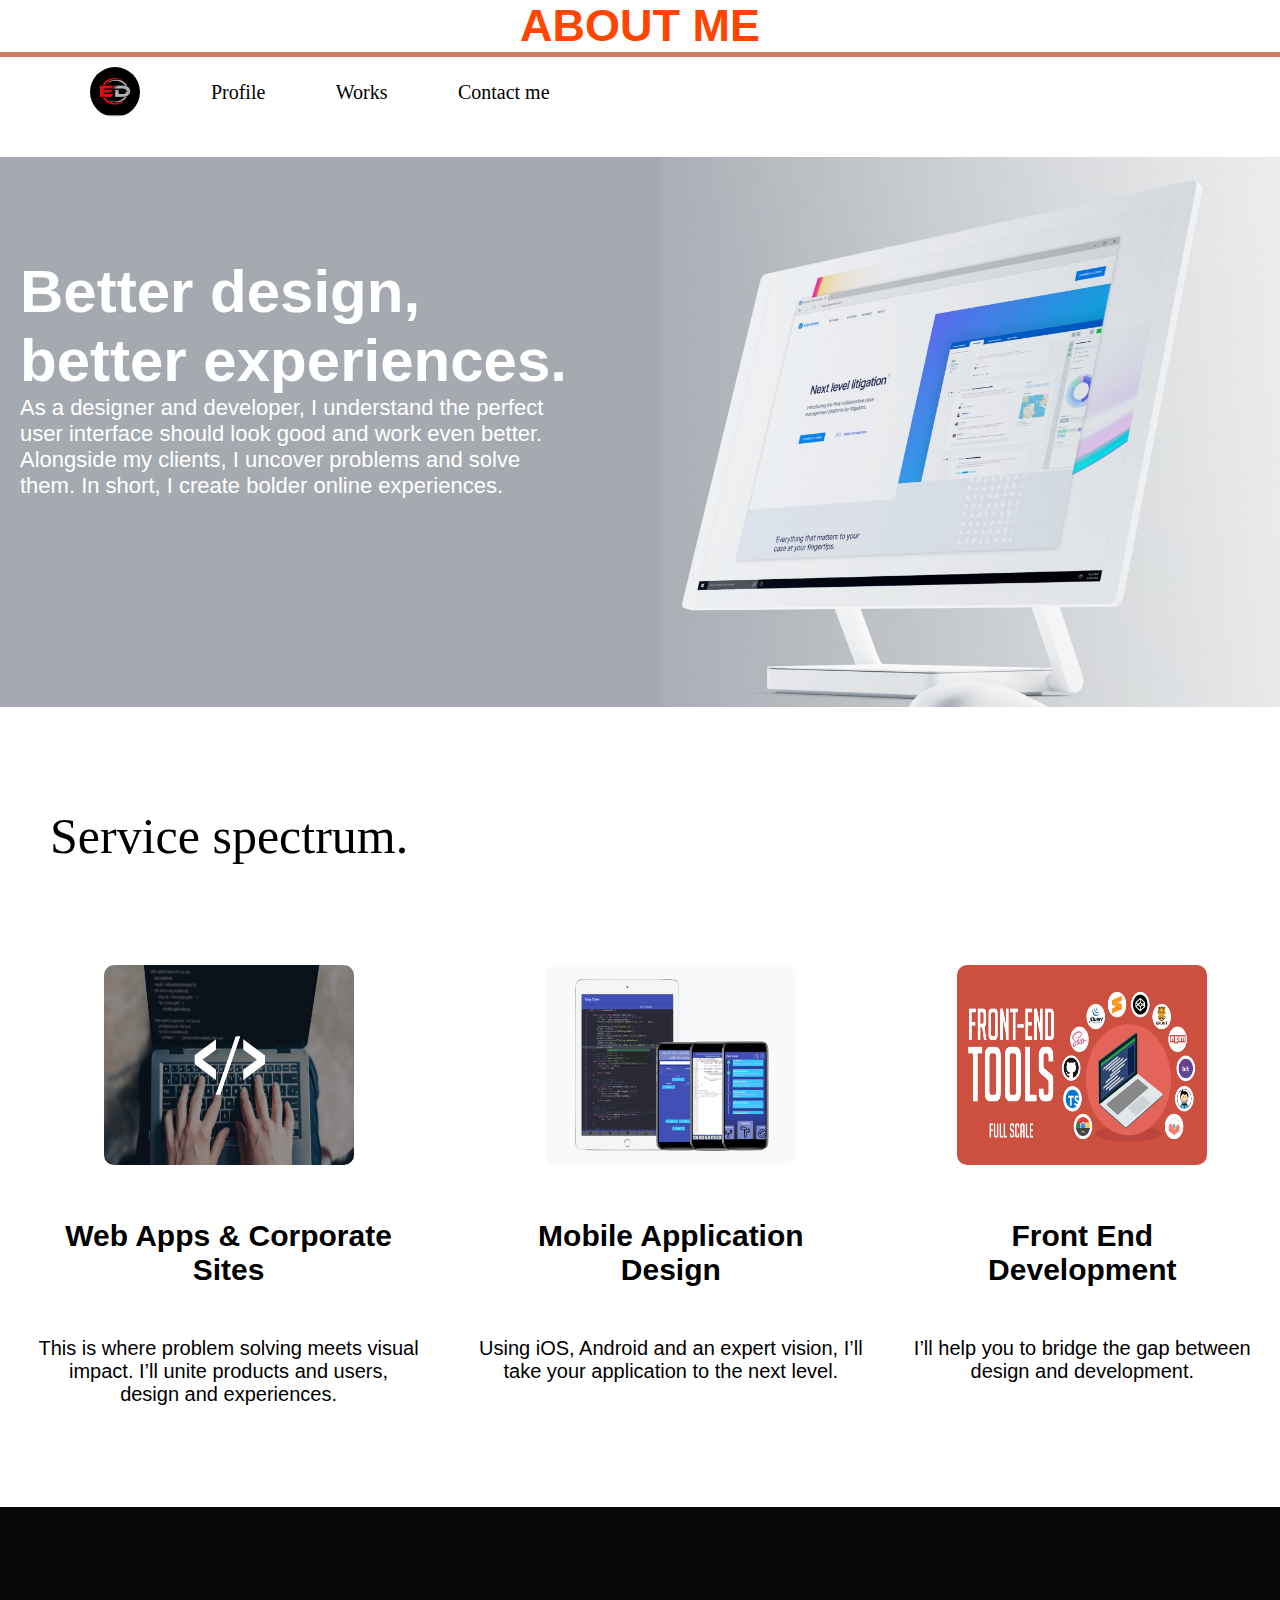
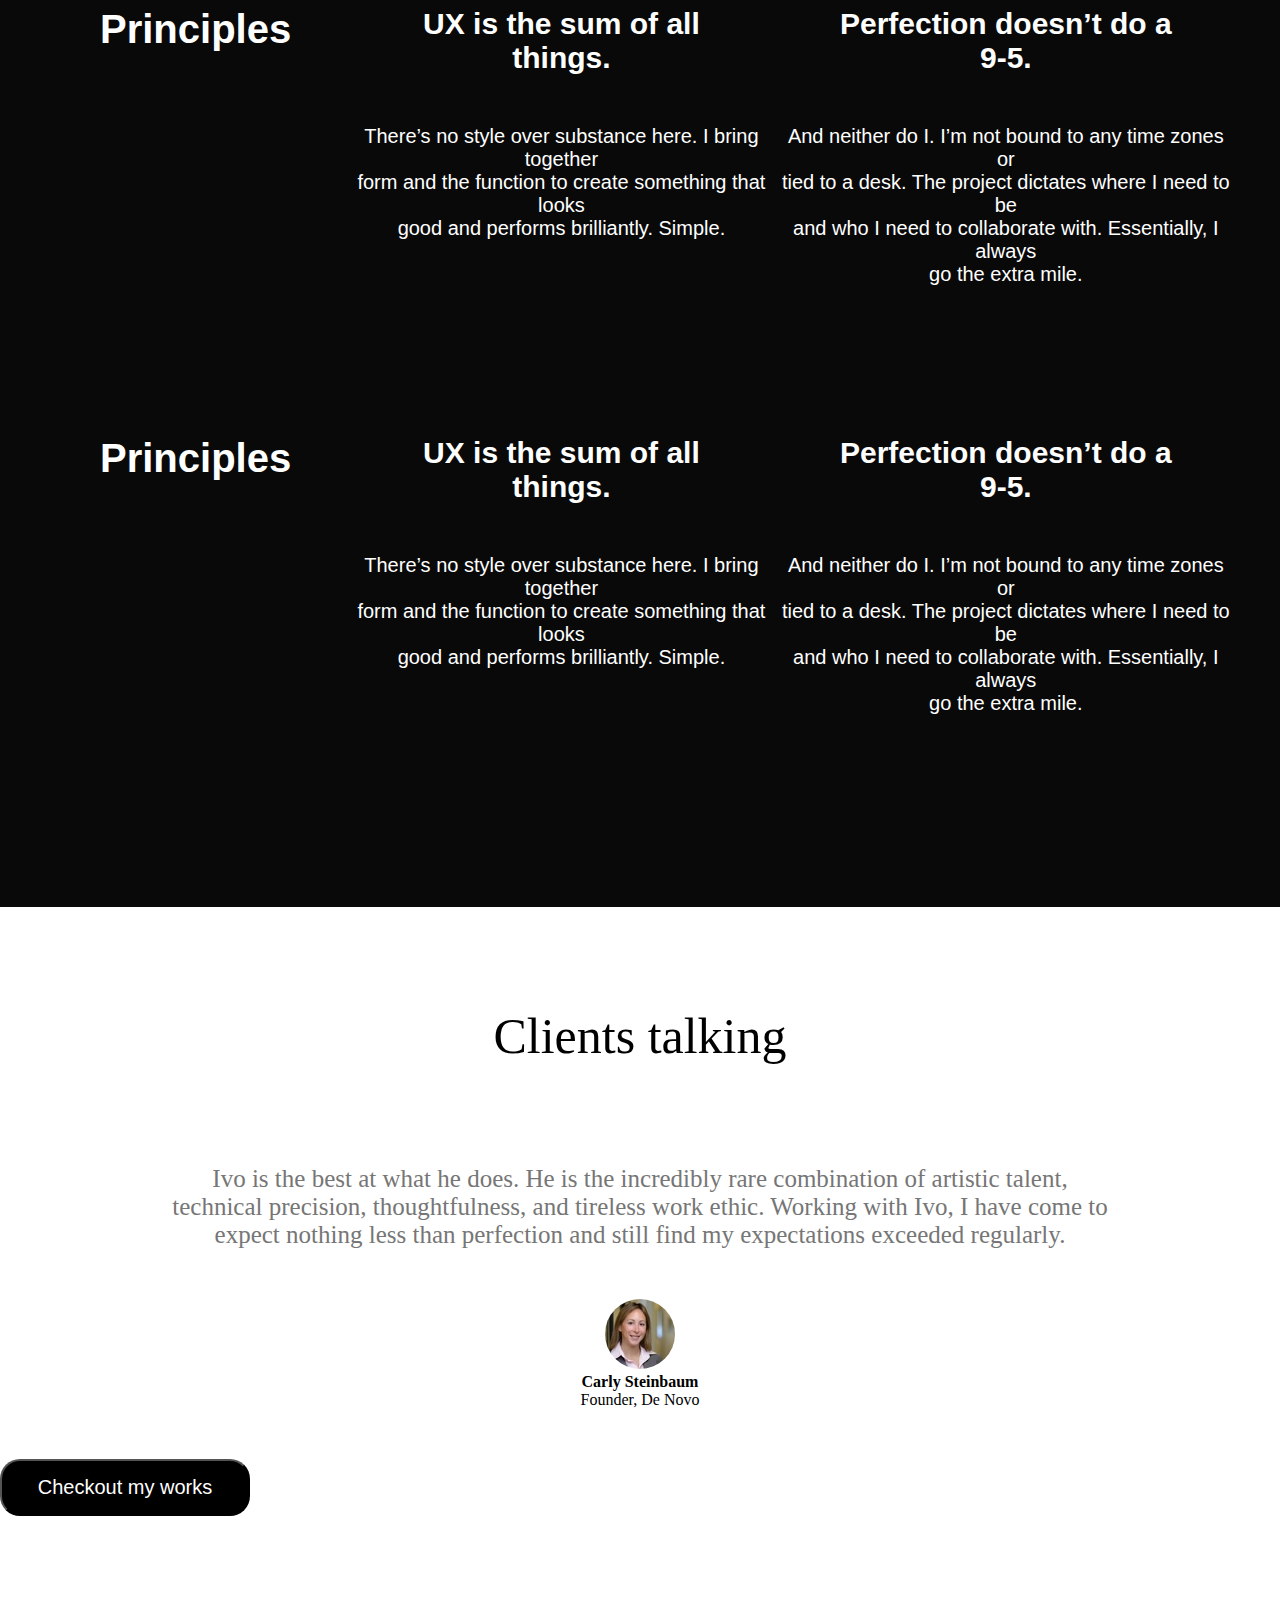
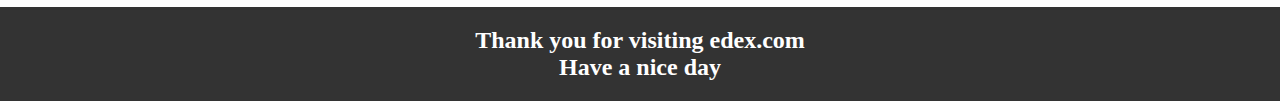
==== read.html @ 8ee2caeb "https://github.com/emeniked/done.git" ====
<!DOCTYPE html>
<html lang="en">
<head>
    <meta charset="UTF-8">
    <meta http-equiv="X-UA-Compatible" content="IE=edge">
    <meta name="viewport" content="width=device-width, initial-scale=1.0">
    <link rel="stylesheet" href="read.css">
    <link rel="shortcut icon" href="./img/ed-initial-letters.webp" type="image/x-icon">
    <title>About me</title>
</head>
<body>
    <h1 class="fish" >ABOUT ME</h1>
    <div class="navbar">
        <img src="./img/ed-initial-letters.webp" alt="">
        <li><a href="./index.html">Profile</a></li>
        <li><a href="https://github.com/nikeydan">Works</a></li>
        <li><a href="contact.html">Contact me</a></li>
    </div>
    <div class="sectionA">
       <div class="top">
        <h1>Better design, <br> better experiences.</h1>
        <p>As a designer and developer, I understand the perfect <br> user interface should look good and work even better. Alongside my clients, I uncover problems and solve  <br> them. In short, I create bolder online experiences.</p>
       </div>
        <img src="./img/poster-everchron-1000x938.jpg" alt="">
    </div>
    <div class="sectionB">
       <h1>Service spectrum.</h1>
       <div class="overall_card">
        <div class="stcard">
            <img src="./img/coding_languages.webp" alt="">
            <h3>Web Apps & Corporate Sites</h3>
            <p>This is where problem solving meets visual <br>
                 impact. I’ll unite products and users, <br>
                  design and experiences.</p>
        </div>
        <div class="ndcard">
            <img src="./img/EasyCoder.jpg" alt="">
            <h3>Mobile Application Design</h3>
            <p>Using iOS, Android and an expert vision, I’ll <br> 
                 take your application to the next level.</p>
        </div>
        <div class="rdcard">
            <img src="./img/front-end-tools.webp" alt="">
            <h3>Front End Development</h3>
            <p>I’ll help you to bridge the gap between <br>
                 design and development.</p>
        </div>
       </div>
    </div>
    <div class="sectionC">
        <div class="c-top">
            <div class="goat">
                <h1>Principles</h1>
            </div>
            <div class="goat2">
                <h2>UX is the sum of all things.</h2>
                <p>There’s no style over substance here. I bring together <br>
                     form and the function to create something that looks <br>
                      good and performs brilliantly. Simple.</p>
            </div>
            <div class="goat3">
                <h2>Perfection doesn’t do a 9-­5.</h2>
                <p>And neither do I. I’m not bound to any time zones or <br>
                     tied to a desk. The project dictates where I need to be <br>
                      and who I need to collaborate with. Essentially, I always <br>
                       go the extra mile.</p>
            </div>
           </div>
           <div class="c-top">
            <div class="goat">
                <h1>Principles</h1>
            </div>
            <div class="goat2">
                <h2>UX is the sum of all things.</h2>
                <p>There’s no style over substance here. I bring together <br>
                     form and the function to create something that looks <br>
                      good and performs brilliantly. Simple.</p>
            </div>
            <div class="goat3">
                <h2>Perfection doesn’t do a 9-­5.</h2>
                <p>And neither do I. I’m not bound to any time zones or <br>
                     tied to a desk. The project dictates where I need to be <br>
                      and who I need to collaborate with. Essentially, I always <br>
                       go the extra mile.</p>
            </div>
           </div>
    </div>
    <div class="sectionD">
        <h1>Clients talking</h1>
        <p>Ivo is the best at what he does. He is the incredibly rare combination of artistic talent, <br>
             technical precision, thoughtfulness, and tireless work ethic. Working with Ivo, I have come to <br>
              expect nothing less than perfection and still find my expectations exceeded regularly.
        </p>
        <div class="img">
            <img src="./img/carly.jpg" alt="">
            <h4>Carly Steinbaum</h4>
                <span>
                Founder, De Novo
                </span>
        </div>
        <button> <a href="https://github.com/nikeydan"> Checkout my works</a></button>
    </div>
    <div class="sectionE">
        <h1>Thank you for visiting edex.com <br>Have a nice day</h1>
          </div>
</body>
</html>
---- read.css ----
* {
    padding: 0;
    margin: 0;
    box-sizing: border-box;
}
 .fish {
   width: 100%;
   font-size: 45px;
   text-align: center;
   color: orangered;
   border-bottom: 5px solid rgb(203, 122, 100);
   font-family:Impact, Haettenschweiler, 'Arial Narrow Bold', sans-serif;
}
.navbar{
   width: 50%;
   height: 70px;
   display: flex;
   justify-content: space-evenly;
   align-items: center;
   padding: 20px;
}
.navbar img {
   width: 50px;
   height: 50px;
   border-radius: 50%;
}
.navbar li a {
   text-decoration: none;
   color: black;
   font-size: 20px;
   }
.navbar li {
list-style-type: none;
color: black;
font-size: 20px;
}
.navbar li:hover {
   border-bottom: 5px solid  #01ce69;
   transition: 1s ;
   }
 .sectionA {
    margin-top: 30px;
    display: flex;
    background-color: rgb(165, 170, 176); 
 }
 .sectionA h1 {
    font-size: 60px;
    color: white;
    font-family:'Trebuchet MS', 'Lucida Sans Unicode', 'Lucida Grande', 'Lucida Sans', Arial, sans-serif;
 }
 .sectionA p {
   font-family: 'Trebuchet MS', 'Lucida Sans Unicode', 'Lucida Grande', 'Lucida Sans', Arial, sans-serif;
   color: white;
    font-size: 22px;
 }
.top {
   padding: 100px 20px 150px 20px;
   flex: 1;
}
 .sectionA img {
   flex: 1;
   width: 750px;
   height: 550px;
}
.sectionB {
   width: 100%;
   height: 800px;
   background-color: white;
}
.sectionB .overall_card {
   display: flex;
   text-align: center;
   justify-content: space-evenly;
}
.sectionB h1 {
   padding: 100px 0px 100px 50px;
   font-size: 50px;
   font-weight: lighter;
   font-family: Cambria, Cochin, Georgia, Times, 'Times New Roman', serif;
}
.sectionB img {
   width: 250px;
   height: 200px;
   border-radius: 10px;
 }
 .sectionB h3 {
   font-family: 'Gill Sans', 'Gill Sans MT', Calibri, 'Trebuchet MS', sans-serif;
   padding: 50px;
   font-weight: bold;
    font-size: 30px;
 }
 .sectionB p {
   font-family: 'Gill Sans', 'Gill Sans MT', Calibri, 'Trebuchet MS', sans-serif;
    font-weight: lighter;
    font-size: 20px;
 }
.sectionC {
   width: 100%;
   height: 1000px;
   background-color: rgb(9, 9, 9);
}
.sectionC .c-top {
   padding: 50px;
   display: flex;
   text-align: center;
   justify-content: space-evenly;
}
.sectionC h2 {
   color: white;
   font-family: 'Gill Sans', 'Gill Sans MT', Calibri, 'Trebuchet MS', sans-serif;
   padding: 50px;
   font-weight: bold;
    font-size: 30px;
 }
 .sectionC h1 {
   color: white;
   font-family: 'Gill Sans', 'Gill Sans MT', Calibri, 'Trebuchet MS', sans-serif;
   padding: 50px;
   font-weight: bold;
    font-size: 40px;
 }
 .sectionC p {
   color: white;
   font-family: 'Gill Sans', 'Gill Sans MT', Calibri, 'Trebuchet MS', sans-serif;
    font-weight: lighter;
    font-size: 20px;
 }
 .sectionD {
   width: 100%;
   height: 700px;
   display: flex;
   flex-direction: column;
   text-align: center;
 }
 .sectionD h1 {
   font-weight: normal;
   font-size: 50px;
   font-family: Georgia, 'Times New Roman', Times, serif;
   padding: 100px;
 }
 .sectionD p {
   color: rgb(118, 118, 118);
   font-weight: lighter;
   font-size: 25px;
   font-family: Georgia, 'Times New Roman', Times, serif;
 }
 .sectionD .img {
   padding: 50px;
 }
 .sectionD .img img {
   border-radius: 50%;
 }
 .sectionD button {
   background-color: black;
   color: white;
   font-weight: normal;
   font-family: 'Trebuchet MS', 'Lucida Sans Unicode', 'Lucida Grande', 'Lucida Sans', Arial, sans-serif;
   display: flex;
   text-align: center;
   align-items: center;
   justify-content: center;
   font-size: 20px;
   width: 250px;
   border-radius: 20px;
   padding: 15px;
 }
 .sectionD button:hover {
   margin-bottom: 5px;
   transition: 1s;
   box-shadow: 5px 5px 5px black;
 }
 .sectionD button a {
   text-decoration: none;
   color: #fff;
 }
 .sectionE {
   align-items: center;
   background-color: rgb(51, 51, 51);
   width: 100%;
 padding: 20px 10px;
 }
 .sectionE h1 {
    text-align: center;
    color: white;
    font-weight: 1px;
    font-size: x-large;
    font-family: Georgia, 'Times New Roman', Times, serif;
 }
 @media screen and (min-width:10px) and (max-width:480px) {
   .sectionA {
      width: 100%;
      display: flex;
      flex-direction: column;
      justify-content: space-between;
   }
   .navbar {
      width: 100%;
      display: flex;
   }
   .navbar img {
      display: none;
   }
   .sectionA img {
      display: none;
   }
   .sectionB .overall_card {
      display: flex;
      flex-direction: column;
   }
   .sectionC {
      display: none;
   }
   .sectionD h1 {
      display: none;
   }
   .sectionD p {
      display: none;
   }
   .sectionD img {
      display: none;
   }
   .sectionD span {
      display: none;
   }
   .sectionD h4 {
      display: none;
   }
   .sectionD button {
      display: flex;
      text-align: center;
      margin-top: 650px;
   }
   .sectionE {
      margin-top: 150px;
   }
 }
 @media screen and (min-width:481px) and (max-width:769px) {
   .sectionA {
      width: 100%;
      display: flex;
      flex-direction: column;
      justify-content: space-between;
   }
   .navbar {
      width: 100%;
      display: flex;
   }
   .navbar img {
      display: none;
   }
   .sectionA img {
      display: none;
   }
   .sectionB .overall_card {
      display: flex;
      flex-direction: column;
   }
   .sectionC {
      display: none;
   }
   .sectionD h1 {
      display: none;
   }
   .sectionD p {
      display: none;
   }
   .sectionD img {
      display: none;
   }
   .sectionD span {
      display: none;
   }
   .sectionD h4 {
      display: none;
   }
   .sectionD button {
      display: flex;
      text-align: center;
      margin-top: 650px;
   }
   .sectionE {
      margin-top: 150px;
   }
 }
 @media screen and (min-width:769px) and (max-width:1114px) {
   .sectionA {
      width: 100%;
      display: flex;
      flex-direction: column;
   }
   .navbar {
      width: 100%;
      display: flex;
   }
   .navbar img {
      display: none;
   }
   .sectionA img {
      display: none;
   }
   .sectionB .overall_card {
      display: flex;
      flex-direction: column;
   }
   .sectionC {
      display: none;
   }
   .sectionD h1 {
      display: none;
   }
   .sectionD p {
      display: none;
   }
   .sectionD img {
      display: none;
   }
   .sectionD span {
      display: none;
   }
   .sectionD h4 {
      display: none;
   }
   .sectionD button {
      display: flex;
      text-align: center;
      margin-top: 650px;
   }
   .sectionE {
      margin-top: 150px;
   }
}
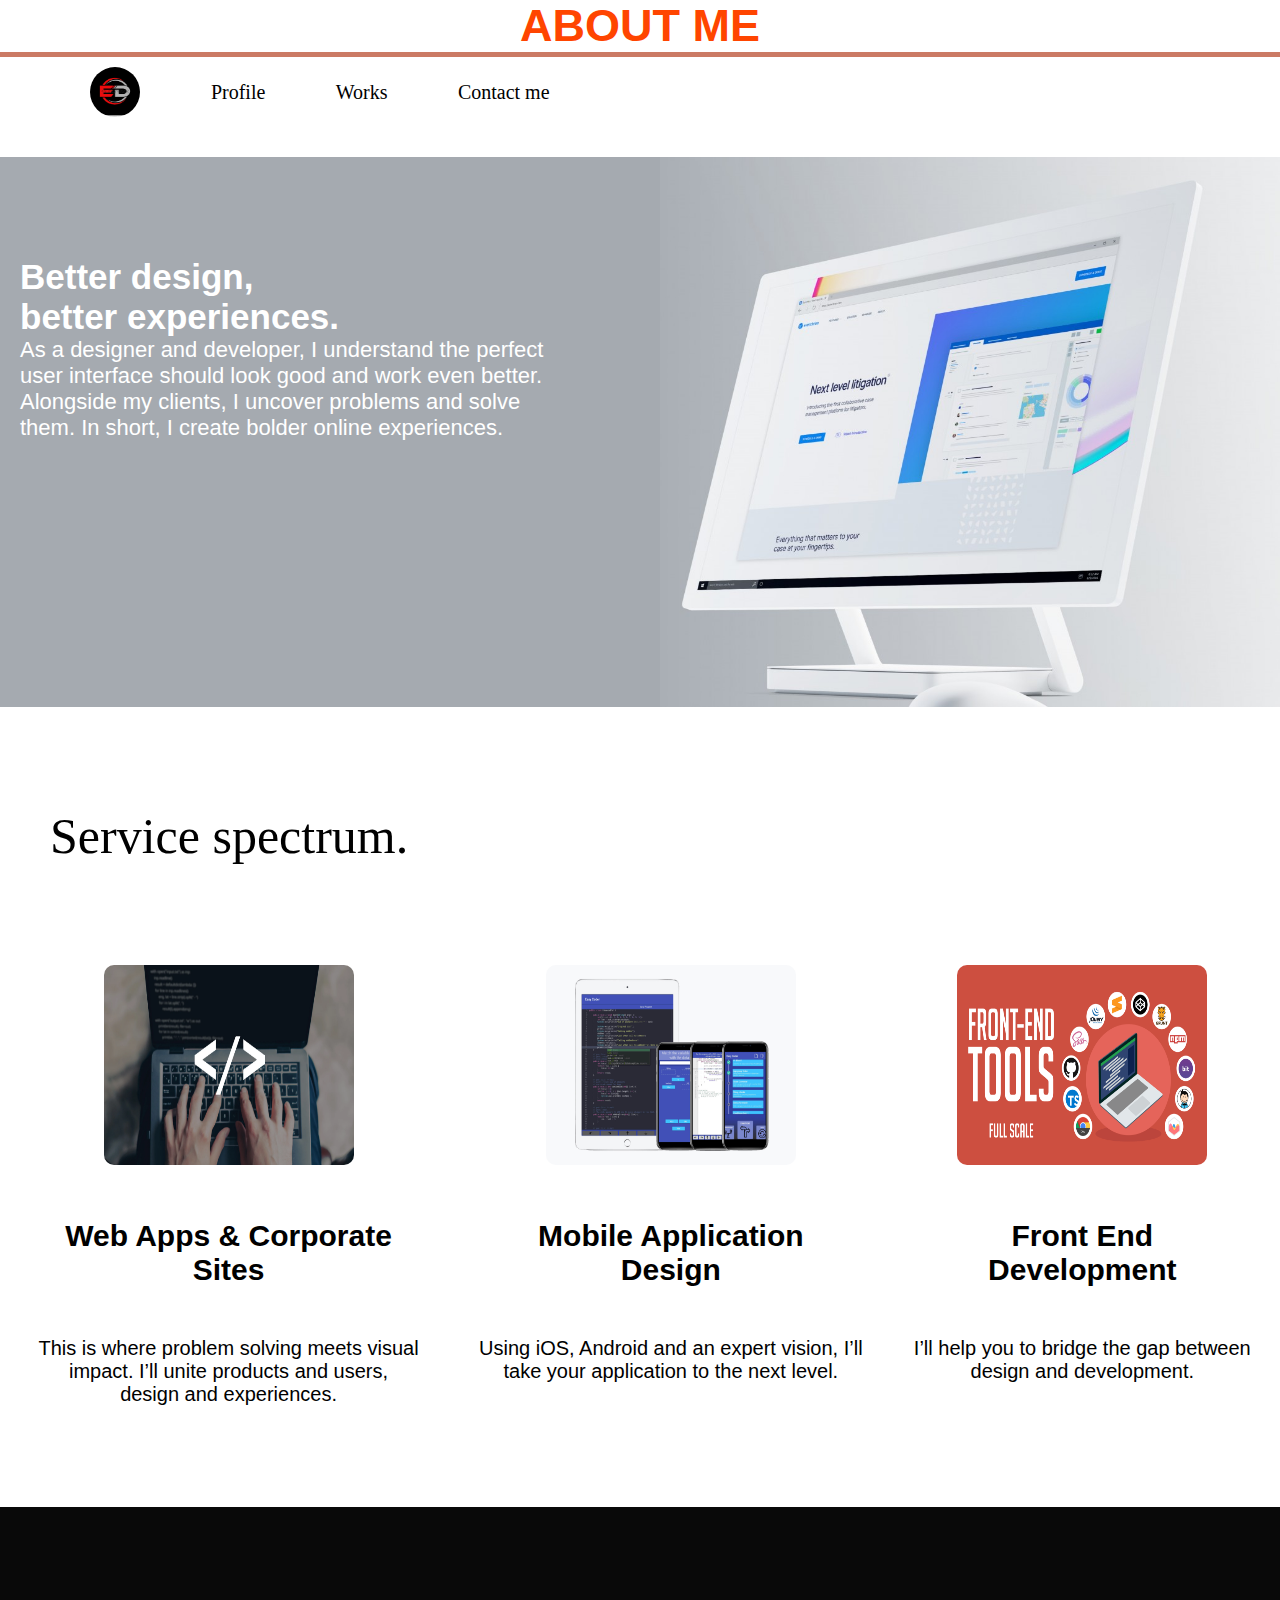
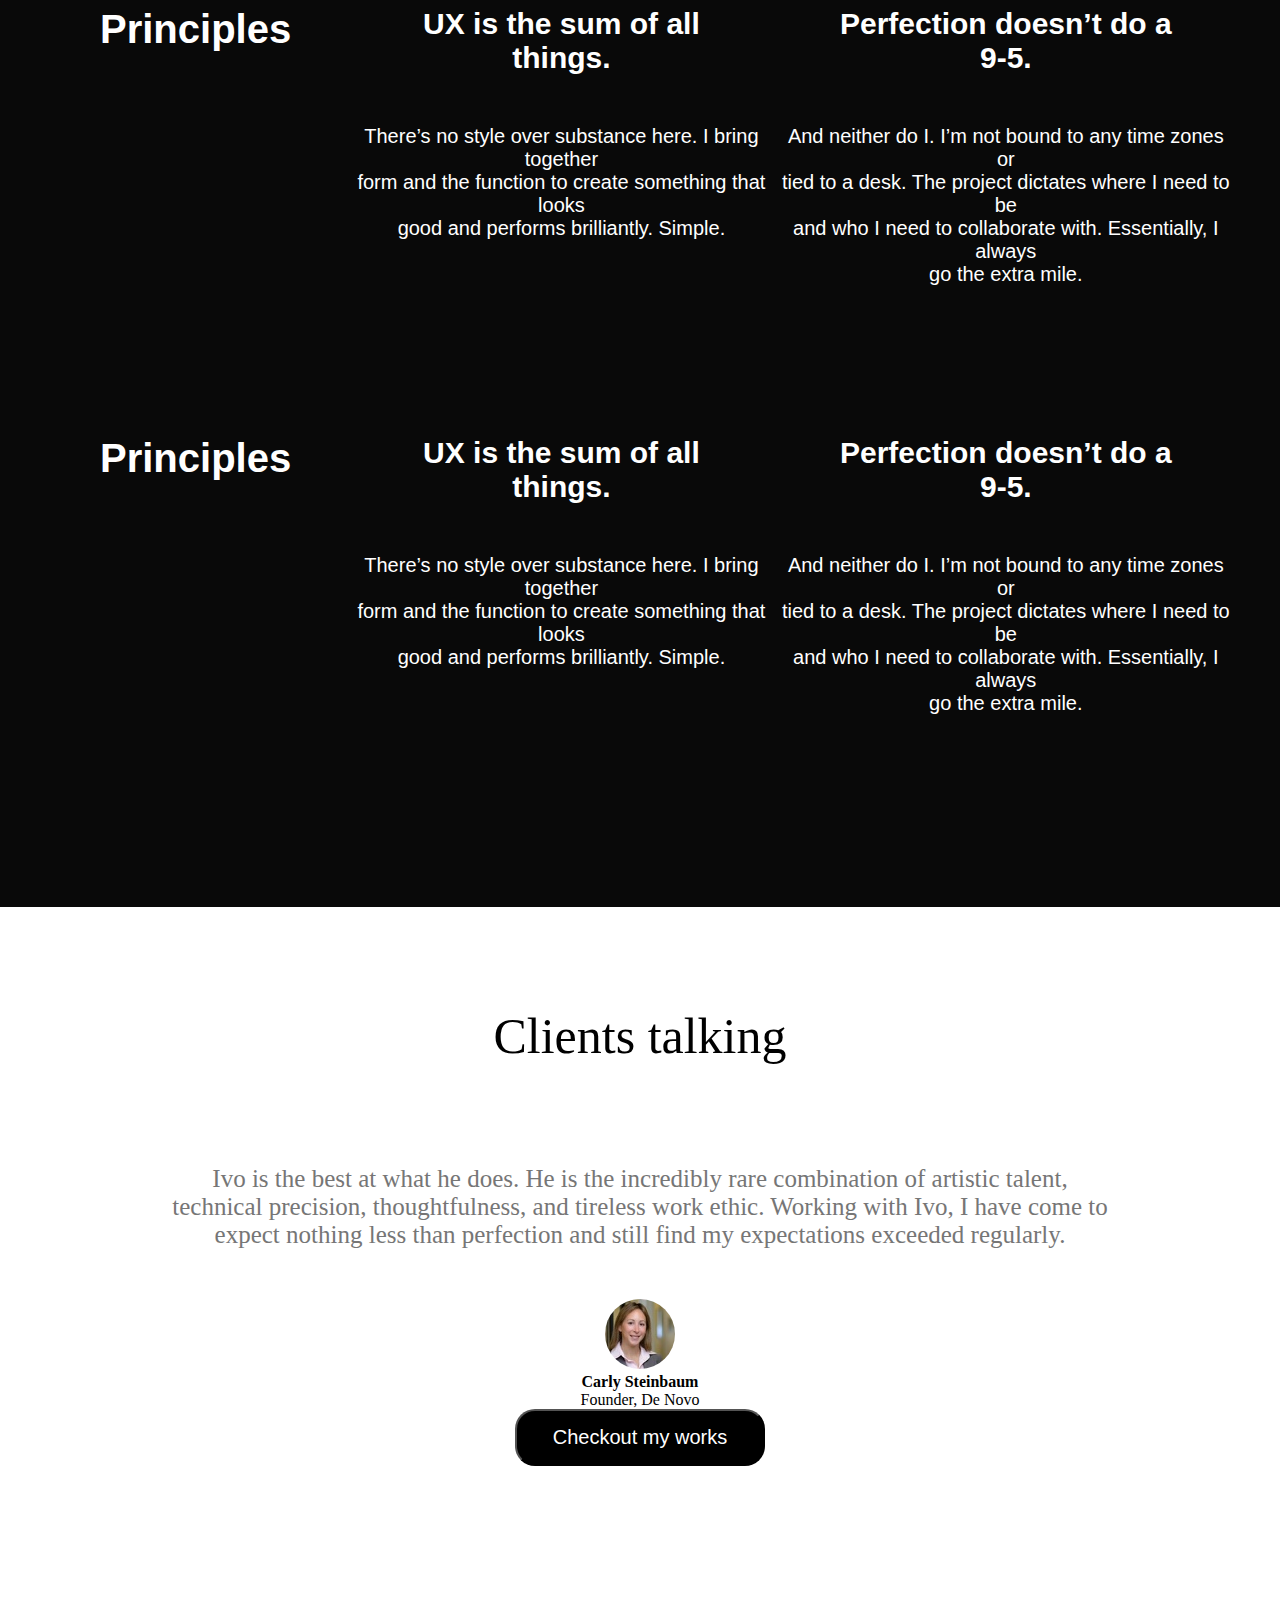
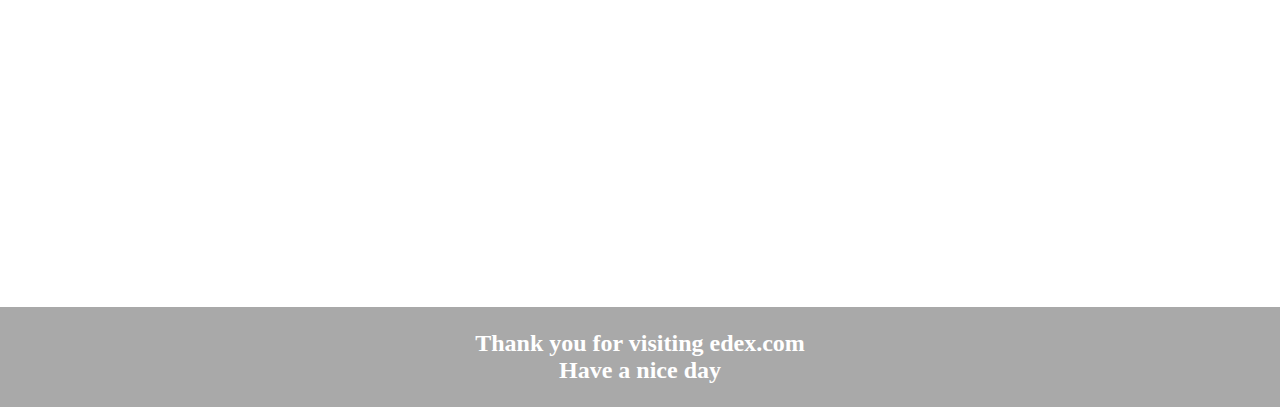
==== commit 6b7cbf64: "https://github.com/emeniked/ne.git" ====
--- a/read.html
+++ b/read.html
@@ -97,9 +97,11 @@
                 <span>
                 Founder, De Novo
                 </span>
+                <div class="dog">
+                    <button> <a href="https://github.com/nikeydan"> Checkout my works</a></button>
+                </div>
         </div>
-        <button> <a href="https://github.com/nikeydan"> Checkout my works</a></button>
-    </div>
+</div>
     <div class="sectionE">
         <h1>Thank you for visiting edex.com <br>Have a nice day</h1>
           </div>
--- a/read.css
+++ b/read.css
@@ -44,7 +44,7 @@
     background-color: rgb(165, 170, 176); 
  }
  .sectionA h1 {
-    font-size: 60px;
+    font-size: 35px;
     color: white;
     font-family:'Trebuchet MS', 'Lucida Sans Unicode', 'Lucida Grande', 'Lucida Sans', Arial, sans-serif;
  }
@@ -174,18 +174,28 @@
    color: #fff;
  }
  .sectionE {
-   align-items: center;
-   background-color: rgb(51, 51, 51);
-   width: 100%;
- padding: 20px 10px;
+   padding: 10px;
+   margin-top: 300px;
+  width: 100%;
+  height: 100px;
+  background-color: darkgrey;
+  display: flex;
+  align-items: center;
+  justify-content: center;
+  text-align: center;
  }
  .sectionE h1 {
-    text-align: center;
     color: white;
-    font-weight: 1px;
+    font-size: 15px;
     font-size: x-large;
     font-family: Georgia, 'Times New Roman', Times, serif;
  }
+ .dog {
+   display: flex;
+   text-align: center;
+   justify-content: center;
+   align-items: center;
+ }
  @media screen and (min-width:10px) and (max-width:480px) {
    .sectionA {
       width: 100%;
@@ -206,6 +216,7 @@
    .sectionB .overall_card {
       display: flex;
       flex-direction: column;
+      row-gap: 100px;
    }
    .sectionC {
       display: none;
@@ -225,13 +236,11 @@
    .sectionD h4 {
       display: none;
    }
-   .sectionD button {
-      display: flex;
-      text-align: center;
-      margin-top: 650px;
-   }
    .sectionE {
-      margin-top: 150px;
+      display: none;
+   }
+   .sectionD .img .dog {
+      display: none;
    }
  }
  @media screen and (min-width:481px) and (max-width:769px) {
@@ -254,6 +263,7 @@
    .sectionB .overall_card {
       display: flex;
       flex-direction: column;
+      row-gap: 100px;
    }
    .sectionC {
       display: none;
@@ -273,13 +283,11 @@
    .sectionD h4 {
       display: none;
    }
-   .sectionD button {
-      display: flex;
-      text-align: center;
-      margin-top: 650px;
-   }
    .sectionE {
-      margin-top: 150px;
+    display: none;
+   }
+   .sectionD .img .dog {
+      display: none;
    }
  }
  @media screen and (min-width:769px) and (max-width:1114px) {
@@ -301,6 +309,7 @@
    .sectionB .overall_card {
       display: flex;
       flex-direction: column;
+      row-gap: 100px;
    }
    .sectionC {
       display: none;
@@ -320,12 +329,7 @@
    .sectionD h4 {
       display: none;
    }
-   .sectionD button {
-      display: flex;
-      text-align: center;
-      margin-top: 650px;
-   }
-   .sectionE {
-      margin-top: 150px;
+   .sectionD .img .dog {
+      display: none;
    }
 }